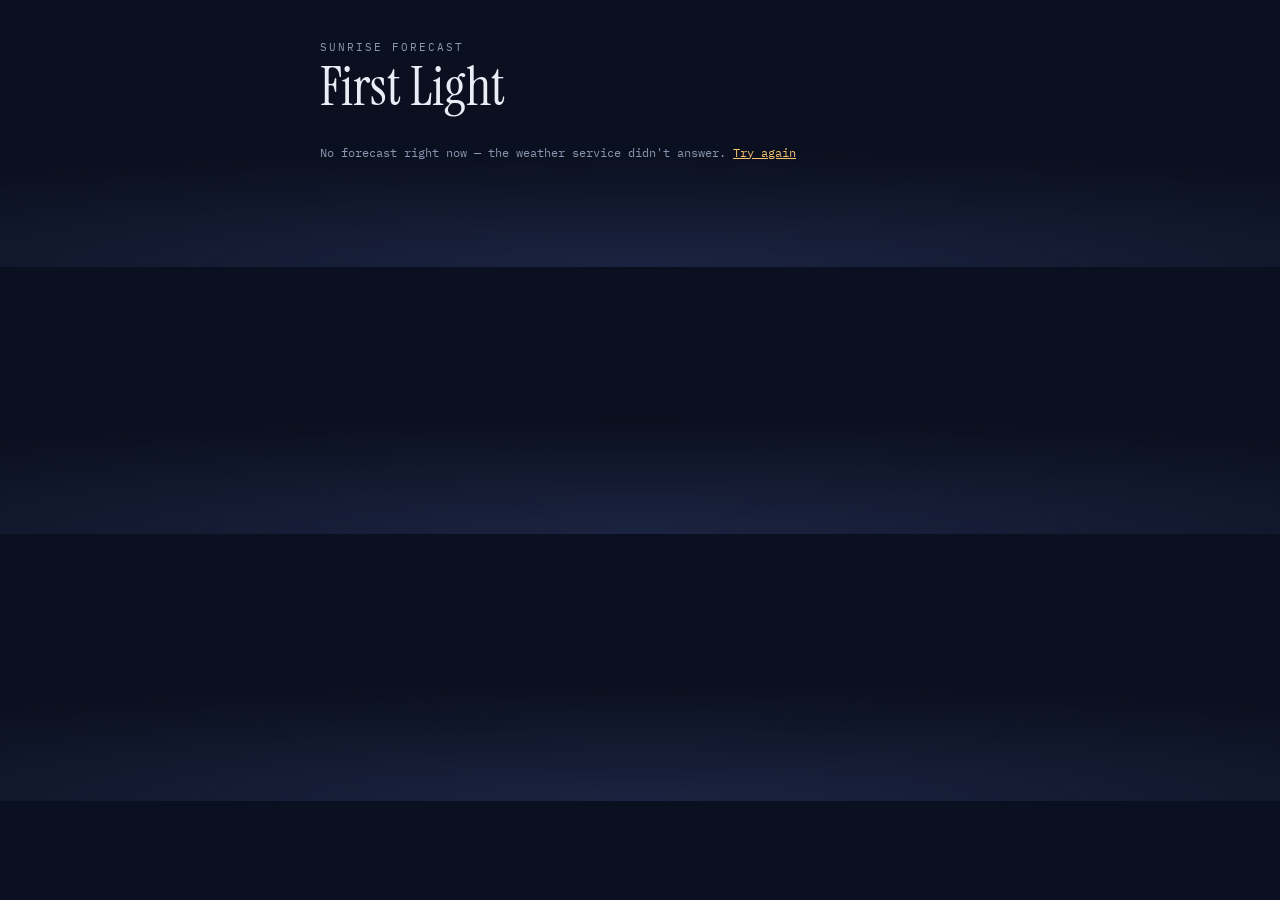
==== static/index.html @ 0129e3b0 "Basic working version of golden hour app" ====
<!DOCTYPE html>
<html lang="en">
<head>
<meta charset="utf-8">
<meta name="viewport" content="width=device-width, initial-scale=1">
<meta name="theme-color" content="#0b1020">
<title>First Light</title>
<link rel="preconnect" href="https://fonts.googleapis.com">
<link rel="preconnect" href="https://fonts.gstatic.com" crossorigin>
<link href="https://fonts.googleapis.com/css2?family=Instrument+Serif:ital@0;1&family=IBM+Plex+Mono:wght@400;500&family=IBM+Plex+Sans:wght@400;500&display=swap" rel="stylesheet">
<style>
  :root {
    --night:    #0b1020;
    --card:     #141b2e;
    --line:     #232c44;
    --frost:    #e9edf6;
    --haze:     #8b97b0;
    --ember:    #ff8a5b;
    --gold:     #f5c26b;

    --display: "Instrument Serif", Georgia, serif;
    --body:    "IBM Plex Sans", system-ui, sans-serif;
    --mono:    "IBM Plex Mono", ui-monospace, monospace;
  }

  * { box-sizing: border-box; }

  body {
    margin: 0;
    padding: 2.5rem 1.25rem 4rem;
    background: var(--night);
    background-image: radial-gradient(120% 60% at 50% 100%, #1b2340 0%, transparent 70%);
    color: var(--frost);
    font-family: var(--body);
    -webkit-font-smoothing: antialiased;
  }

  main { max-width: 40rem; margin: 0 auto; }

  /* ---- masthead ---- */
  .eyebrow {
    font-family: var(--mono);
    font-size: .7rem;
    letter-spacing: .18em;
    text-transform: uppercase;
    color: var(--haze);
    margin: 0 0 .4rem;
  }
  h1 {
    font-family: var(--display);
    font-weight: 400;
    font-size: clamp(2.4rem, 9vw, 3.4rem);
    line-height: 1;
    margin: 0 0 1.75rem;
  }

  /* ---- hero: the one morning worth the alarm ---- */
  .hero {
    border: 1px solid var(--line);
    border-radius: 14px;
    padding: 1.5rem 1.4rem;
    margin-bottom: 2rem;
    background:
      linear-gradient(180deg, rgba(255,138,91,.11), rgba(255,138,91,0) 65%),
      var(--card);
    opacity: 0;
    animation: rise .7s cubic-bezier(.2,.7,.3,1) forwards;
  }
  .hero .label {
    font-family: var(--mono);
    font-size: .7rem;
    letter-spacing: .16em;
    text-transform: uppercase;
    color: var(--ember);
    margin: 0 0 .5rem;
  }
  .hero .day {
    font-family: var(--display);
    font-size: clamp(2rem, 8vw, 2.6rem);
    line-height: 1.05;
    margin: 0;
  }
  .hero .day em { font-style: italic; color: var(--gold); }
  .hero .time {
    font-family: var(--mono);
    font-size: 1rem;
    color: var(--haze);
    margin: .55rem 0 .9rem;
  }
  .hero .reason { margin: 0; font-size: 1.02rem; line-height: 1.45; }

  /* ---- the week ---- */
  .week { display: flex; flex-direction: column; gap: .55rem; }

  .row {
    display: grid;
    grid-template-columns: 6px 1fr auto;
    gap: 0 1rem;
    align-items: center;
    background: var(--card);
    border: 1px solid var(--line);
    border-radius: 11px;
    padding: .85rem 1rem .85rem 0;
    overflow: hidden;
    opacity: 0;
    animation: rise .55s cubic-bezier(.2,.7,.3,1) forwards;
  }
  .row.is-best { border-color: rgba(245,194,107,.45); }

  /* signature: the strip IS the predicted sky, banded by score */
  .horizon { align-self: stretch; border-radius: 0 3px 3px 0; }

  .day-name { font-size: 1rem; margin: 0 0 .15rem; }
  .row .meta {
    font-family: var(--mono);
    font-size: .74rem;
    color: var(--haze);
    margin: 0;
  }
  .row .reason { font-size: .84rem; color: var(--haze); margin: .3rem 0 0; }

  .score {
    font-family: var(--mono);
    font-size: 1.55rem;
    font-weight: 500;
    font-variant-numeric: tabular-nums;
    line-height: 1;
  }

  /* ---- rating ---- */
  .rate { display: flex; gap: .4rem; margin-top: .55rem; }
  .rate button {
    font: inherit;
    font-size: .78rem;
    color: var(--haze);
    background: transparent;
    border: 1px solid var(--line);
    border-radius: 7px;
    padding: .25rem .6rem;
    cursor: pointer;
    transition: border-color .15s, color .15s;
  }
  .rate button:hover { border-color: var(--haze); color: var(--frost); }
  .rate button[aria-pressed="true"] { border-color: var(--gold); color: var(--gold); }
  .rate .done { border: 0; padding-left: 0; color: var(--gold); cursor: default; }
  :focus-visible { outline: 2px solid var(--gold); outline-offset: 2px; }

  /* ---- states ---- */
  .note {
    font-family: var(--mono);
    font-size: .78rem;
    color: var(--haze);
    line-height: 1.6;
  }
  .note button {
    font: inherit;
    color: var(--gold);
    background: none;
    border: 0;
    padding: 0;
    text-decoration: underline;
    cursor: pointer;
  }
  footer { margin-top: 2.5rem; }

  @keyframes rise { to { opacity: 1; transform: none; } }
  .hero, .row { transform: translateY(10px); }
  @media (prefers-reduced-motion: reduce) {
    .hero, .row { animation: none; opacity: 1; transform: none; }
  }
</style>
</head>
<body>
<main>
  <p class="eyebrow">Sunrise forecast</p>
  <h1>First Light</h1>
  <div id="app"><p class="note">Reading the sky&hellip;</p></div>
  <footer><p class="note" id="foot"></p></footer>
</main>

<script>
const FALLBACK = { lat: 51.47, lon: -0.37 };   // Hounslow
const app  = document.getElementById("app");
const foot = document.getElementById("foot");
let coords = FALLBACK, ratings = {};

// Score bands, described as the sky they predict.
const BANDS = [
  { min: 80, name: "Full colour",  css: "linear-gradient(180deg,#ffcf7a,#ff7a59 55%,#7d3a63)" },
  { min: 60, name: "Some colour",  css: "linear-gradient(180deg,#f6c07a,#d98a52 60%,#4a3a55)" },
  { min: 35, name: "Pale",         css: "linear-gradient(180deg,#a8b6cd,#7b8aa6 60%,#414d68)" },
  { min: 0,  name: "Flat grey",    css: "linear-gradient(180deg,#5b6472,#434a56 60%,#333944)" },
];
const band = s => BANDS.find(b => s >= b.min);

function getLocation() {
  return new Promise(resolve => {
    if (!navigator.geolocation) return resolve(FALLBACK);
    navigator.geolocation.getCurrentPosition(
      p => resolve({ lat: +p.coords.latitude.toFixed(2), lon: +p.coords.longitude.toFixed(2) }),
      () => resolve(FALLBACK),
      { timeout: 6000 }
    );
  });
}

async function load() {
  coords = await getLocation();
  try {
    const [f, r] = await Promise.all([
      fetch(`/api/forecast?lat=${coords.lat}&lon=${coords.lon}`),
      fetch("/api/ratings"),
    ]);
    if (!f.ok) throw new Error(await f.text());
    ratings = Object.fromEntries((await r.json()).map(x => [x.date, x.rating]));
    render(await f.json());
  } catch (e) {
    app.innerHTML = `<p class="note">No forecast right now — the weather service
      didn't answer. <button onclick="load()">Try again</button></p>`;
    console.error(e);
  }
}

function render(data) {
  const days = [...data.days];
  const best = days.find(d => d.date === data.best_date) || days[0];
  const today = new Date().toISOString().slice(0, 10);

  app.innerHTML = `
    <section class="hero">
      <p class="label">Worth the alarm</p>
      <p class="day">${best.date === today ? "This morning" : best.weekday}, <em>${best.sunrise}</em></p>
      <p class="time">${band(best.score).name} &middot; scored ${best.score} of 100</p>
      <p class="reason">${data.week_summary}</p>
    </section>
    <section class="week">${days.map(row.bind(null, data, today)).join("")}</section>`;

  document.querySelectorAll(".row").forEach((el, i) => {
    el.style.animationDelay = `${120 + i * 45}ms`;
  });
  app.querySelectorAll("[data-rate]").forEach(b => b.onclick = () => rate(b));

  foot.textContent =
    `${coords.lat}, ${coords.lon} · scored ${data.source === "llm" ? "by model" : "by rules only"} `
    + `at ${data.generated.slice(11, 16)} · data from Open-Meteo`;
}

function row(data, today, d) {
  const past = d.date <= today;
  const rated = ratings[d.date];
  return `
    <article class="row ${d.date === data.best_date ? "is-best" : ""}">
      <div class="horizon" style="background:${band(d.score).css}"></div>
      <div>
        <p class="day-name">${d.date === today ? "Today" : d.weekday}</p>
        <p class="meta">${d.sunrise} &middot; ${band(d.score).name}</p>
        <p class="reason">${d.reason}</p>
        ${past ? rateHTML(d.date, rated) : ""}
      </div>
      <div class="score">${d.score}</div>
    </article>`;
}

function rateHTML(date, rated) {
  if (rated) return `<p class="rate"><span class="done">Logged
    ${rated === 1 ? "as good" : "as a dud"}</span></p>`;
  return `<div class="rate">
    <button data-rate="1"  data-date="${date}">Was good</button>
    <button data-rate="-1" data-date="${date}">Wasn't</button>
  </div>`;
}

async function rate(btn) {
  const { date, rate: rating } = btn.dataset;
  btn.setAttribute("aria-pressed", "true");
  try {
    const res = await fetch("/api/rate", {
      method: "POST",
      headers: { "Content-Type": "application/json" },
      body: JSON.stringify({ date, rating: +rating, ...coords }),
    });
    if (!res.ok) throw new Error(await res.text());
    ratings[date] = +rating;
    btn.closest(".rate").outerHTML = rateHTML(date, +rating);
  } catch (e) {
    btn.closest(".rate").innerHTML =
      `<span class="done" style="color:var(--ember)">Didn't save — try again</span>`;
    console.error(e);
  }
}

load();
</script>
</body>
</html>
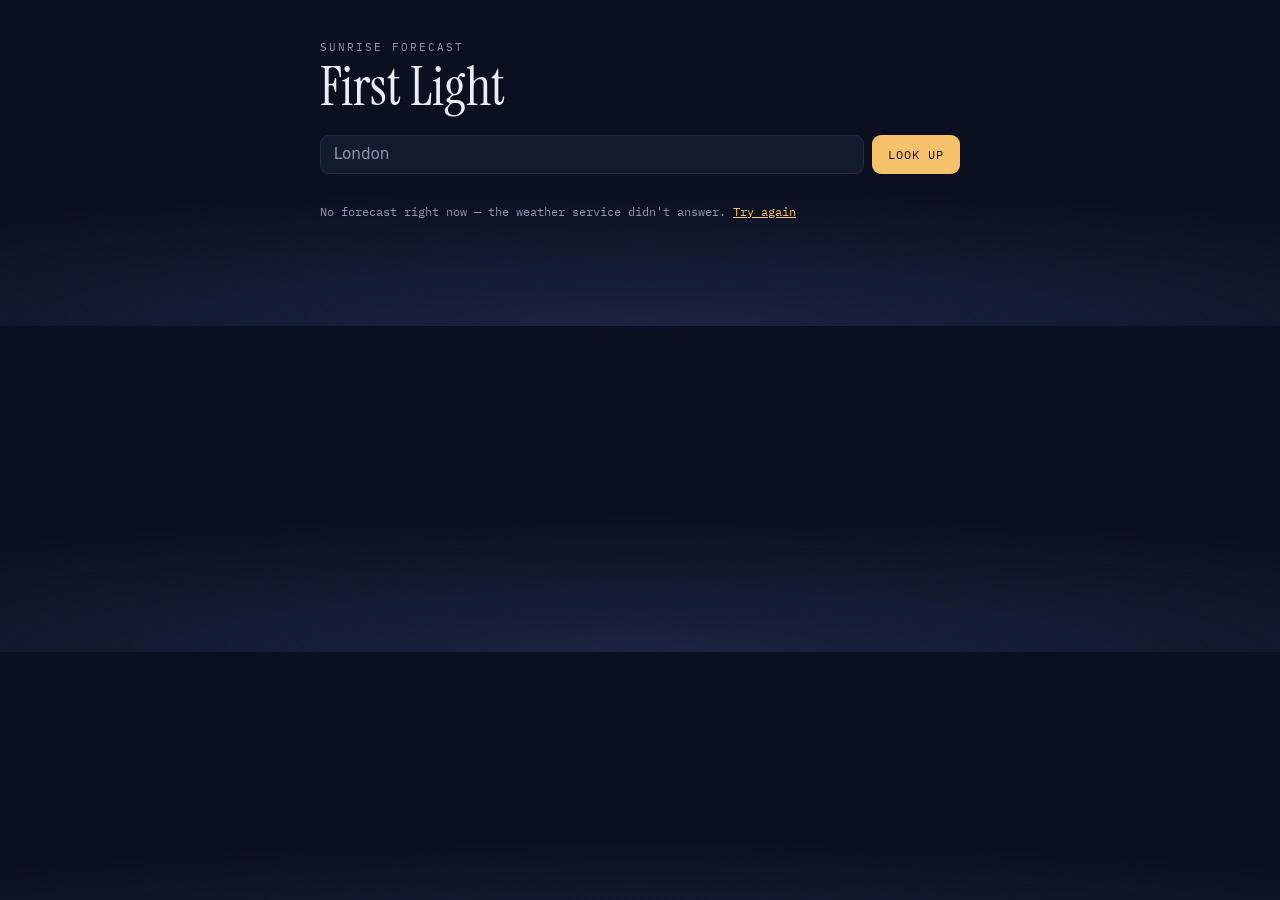
==== commit 4d687075: "Fixed the llm API" ====
--- a/static/index.html
+++ b/static/index.html
@@ -51,8 +51,37 @@
     font-weight: 400;
     font-size: clamp(2.4rem, 9vw, 3.4rem);
     line-height: 1;
-    margin: 0 0 1.75rem;
-  }
+    margin: 0 0 1.25rem;
+  }
+
+  /* ---- search ---- */
+  .search { display: flex; gap: .5rem; margin-bottom: 1.75rem; }
+  .search input {
+    flex: 1;
+    font-family: var(--body);
+    font-size: .95rem;
+    color: var(--frost);
+    background: var(--card);
+    border: 1px solid var(--line);
+    border-radius: 9px;
+    padding: .6rem .8rem;
+    min-width: 0;
+  }
+  .search input::placeholder { color: var(--haze); }
+  .search input:focus { outline: none; border-color: var(--haze); }
+  .search button {
+    font-family: var(--mono);
+    font-size: .78rem;
+    letter-spacing: .08em;
+    text-transform: uppercase;
+    color: var(--night);
+    background: var(--gold);
+    border: 0;
+    border-radius: 9px;
+    padding: .6rem 1rem;
+    cursor: pointer;
+  }
+  .search button:hover { background: #ffd489; }
 
   /* ---- hero: the one morning worth the alarm ---- */
   .hero {
@@ -174,15 +203,20 @@
 <main>
   <p class="eyebrow">Sunrise forecast</p>
   <h1>First Light</h1>
+  <form id="search" class="search">
+    <input id="where" type="search" placeholder="London" aria-label="Place name"
+           autocomplete="off" spellcheck="false">
+    <button type="submit">Look up</button>
+  </form>
   <div id="app"><p class="note">Reading the sky&hellip;</p></div>
   <footer><p class="note" id="foot"></p></footer>
 </main>
 
 <script>
-const FALLBACK = { lat: 51.47, lon: -0.37 };   // Hounslow
+const DEFAULT_PLACE = "London";
 const app  = document.getElementById("app");
 const foot = document.getElementById("foot");
-let coords = FALLBACK, ratings = {};
+let place = DEFAULT_PLACE, ratings = {};
 
 // Score bands, described as the sky they predict.
 const BANDS = [
@@ -193,24 +227,27 @@
 ];
 const band = s => BANDS.find(b => s >= b.min);
 
-function getLocation() {
-  return new Promise(resolve => {
-    if (!navigator.geolocation) return resolve(FALLBACK);
-    navigator.geolocation.getCurrentPosition(
-      p => resolve({ lat: +p.coords.latitude.toFixed(2), lon: +p.coords.longitude.toFixed(2) }),
-      () => resolve(FALLBACK),
-      { timeout: 6000 }
-    );
-  });
-}
+const form = document.getElementById("search");
+const input = document.getElementById("where");
+form.onsubmit = e => {
+  e.preventDefault();
+  const typed = input.value.trim();
+  if (typed) { place = typed; load(); }
+};
 
 async function load() {
-  coords = await getLocation();
+  app.innerHTML = `<p class="note">Reading the sky over ${place}&hellip;</p>`;
+  foot.textContent = "";
   try {
     const [f, r] = await Promise.all([
-      fetch(`/api/forecast?lat=${coords.lat}&lon=${coords.lon}`),
+      fetch(`/api/forecast?place=${encodeURIComponent(place)}`),
       fetch("/api/ratings"),
     ]);
+    if (f.status === 404) {
+      const { detail } = await f.json();
+      app.innerHTML = `<p class="note">${detail}</p>`;
+      return;
+    }
     if (!f.ok) throw new Error(await f.text());
     ratings = Object.fromEntries((await r.json()).map(x => [x.date, x.rating]));
     render(await f.json());
@@ -224,7 +261,7 @@
 function render(data) {
   const days = [...data.days];
   const best = days.find(d => d.date === data.best_date) || days[0];
-  const today = new Date().toISOString().slice(0, 10);
+  const today = new Date().toLocaleDateString("en-CA");
 
   app.innerHTML = `
     <section class="hero">
@@ -241,7 +278,7 @@
   app.querySelectorAll("[data-rate]").forEach(b => b.onclick = () => rate(b));
 
   foot.textContent =
-    `${coords.lat}, ${coords.lon} · scored ${data.source === "llm" ? "by model" : "by rules only"} `
+    `${data.place} · scored ${data.source === "llm" ? "by model" : "by rules only"} `
     + `at ${data.generated.slice(11, 16)} · data from Open-Meteo`;
 }
 
@@ -277,7 +314,7 @@
     const res = await fetch("/api/rate", {
       method: "POST",
       headers: { "Content-Type": "application/json" },
-      body: JSON.stringify({ date, rating: +rating, ...coords }),
+      body: JSON.stringify({ date, rating: +rating, place }),
     });
     if (!res.ok) throw new Error(await res.text());
     ratings[date] = +rating;
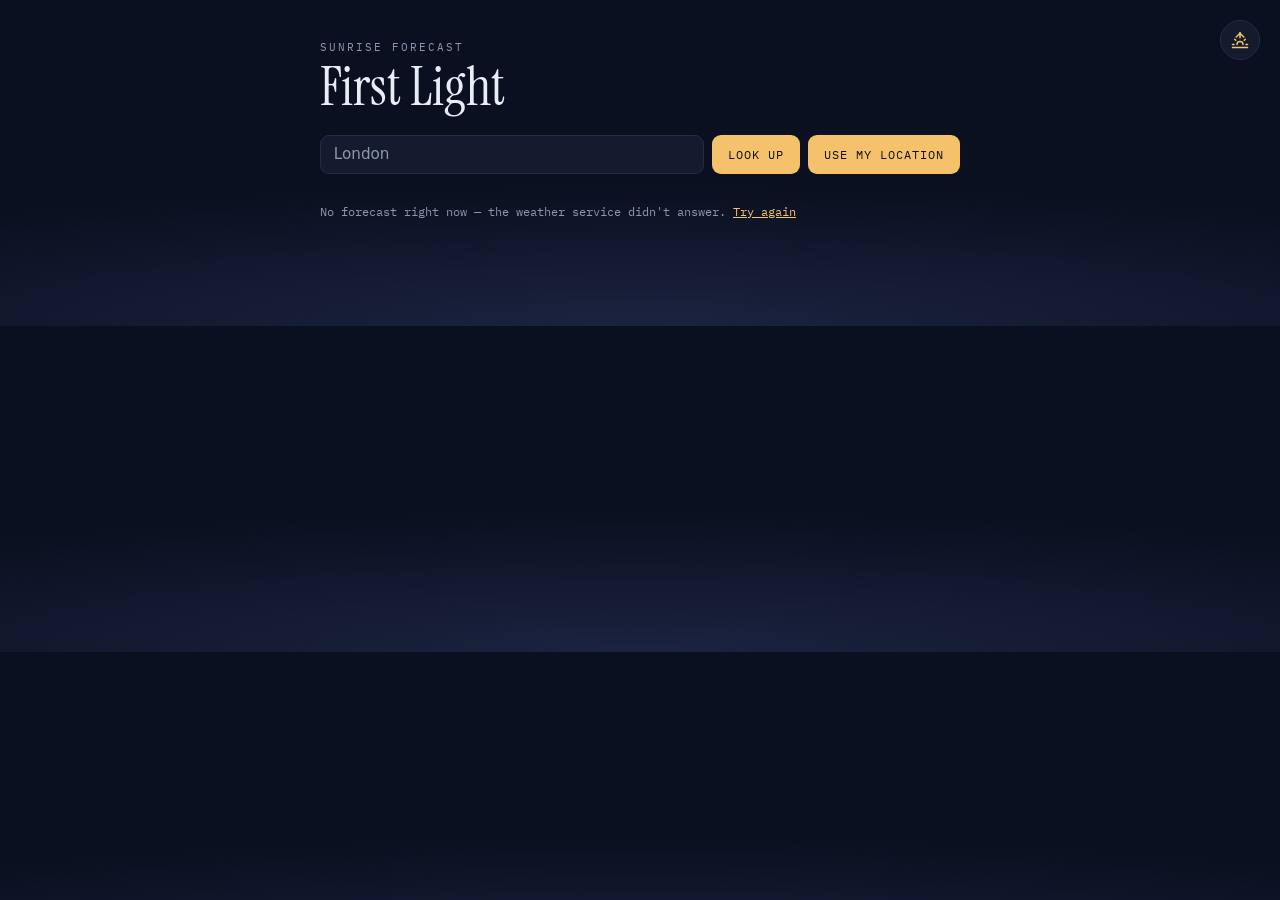
==== commit f815947d: "Added broken sunset/sunrise toggle" ====
--- a/static/index.html
+++ b/static/index.html
@@ -35,7 +35,46 @@
     -webkit-font-smoothing: antialiased;
   }
 
+  /* Theme variants: light for sunrise/day, dark for sunset/night */
+  body[data-theme="sunrise"], body[data-theme="day"] {
+    --night: #fff8f2; /* page background (light) */
+    --card: #ffffff;
+    --line: #e6e6e9;
+    --frost: #0b1020; /* primary text */
+    --haze: #6b7280;  /* muted text */
+    --ember: #ff6a3d; /* accent */
+    --gold: #d97706;
+    background: var(--night);
+    background-image: radial-gradient(120% 60% at 50% 0%, #fff4e6 0%, transparent 60%);
+    color: var(--frost);
+  }
+
+  body[data-theme="sunset"], body[data-theme="night"] {
+    /* keep the existing darker palette (defaults are set in :root) */
+  }
+
   main { max-width: 40rem; margin: 0 auto; }
+
+  /* ---- theme toggle ---- */
+  .theme-toggle {
+    position: fixed;
+    top: 1.25rem;
+    right: 1.25rem;
+    width: 2.5rem;
+    height: 2.5rem;
+    display: flex;
+    align-items: center;
+    justify-content: center;
+    border: 1px solid var(--line);
+    border-radius: 50%;
+    background: var(--card);
+    color: var(--gold);
+    cursor: pointer;
+    z-index: 20;
+    transition: border-color .15s, transform .15s;
+  }
+  .theme-toggle:hover { border-color: var(--haze); transform: scale(1.06); }
+  .theme-toggle svg { width: 18px; height: 18px; display: block; }
 
   /* ---- masthead ---- */
   .eyebrow {
@@ -103,6 +142,13 @@
     color: var(--ember);
     margin: 0 0 .5rem;
   }
+  .hero .location {
+    font-family: var(--mono);
+    font-size: .9rem;
+    letter-spacing: .08em;
+    color: var(--gold);
+    margin: 0 0 .65rem;
+  }
   .hero .day {
     font-family: var(--display);
     font-size: clamp(2rem, 8vw, 2.6rem);
@@ -200,6 +246,10 @@
 </style>
 </head>
 <body>
+<button id="theme-toggle" class="theme-toggle" type="button" aria-label="Switch to sunset (dark) mode" title="Switch to sunset (dark) mode">
+  <svg id="theme-icon" viewBox="0 0 24 24" fill="none" stroke="currentColor" stroke-width="2"
+       stroke-linecap="round" stroke-linejoin="round"></svg>
+</button>
 <main>
   <p class="eyebrow">Sunrise forecast</p>
   <h1>First Light</h1>
@@ -207,6 +257,7 @@
     <input id="where" type="search" placeholder="London" aria-label="Place name"
            autocomplete="off" spellcheck="false">
     <button type="submit">Look up</button>
+    <button type="button" id="geolocate">Use my location</button>
   </form>
   <div id="app"><p class="note">Reading the sky&hellip;</p></div>
   <footer><p class="note" id="foot"></p></footer>
@@ -216,7 +267,7 @@
 const DEFAULT_PLACE = "London";
 const app  = document.getElementById("app");
 const foot = document.getElementById("foot");
-let place = DEFAULT_PLACE, ratings = {};
+let place = DEFAULT_PLACE, ratings = {}, currentPlaceLabel = DEFAULT_PLACE;
 
 // Score bands, described as the sky they predict.
 const BANDS = [
@@ -227,13 +278,73 @@
 ];
 const band = s => BANDS.find(b => s >= b.min);
 
+// ---- theme toggle: light = sunrise, dark = sunset ----
+const THEME_KEY = "first-light-theme";
+const SUNRISE_ICON = `<path d="M12 2v7"/><path d="m4.93 10.93 1.41 1.41"/><path d="M2 18h2"/><path d="M20 18h2"/><path d="m19.07 10.93-1.41 1.41"/><path d="M22 22H2"/><path d="m17 8-5 5-5-5"/><path d="M16 18a4 4 0 0 0-8 0"/>`;
+const SUNSET_ICON  = `<path d="M12 9V2"/><path d="m4.93 10.93 1.41 1.41"/><path d="M2 18h2"/><path d="M20 18h2"/><path d="m19.07 10.93-1.41 1.41"/><path d="M22 22H2"/><path d="m7 8 5-5 5 5"/><path d="M16 18a4 4 0 0 0-8 0"/>`;
+
+const themeToggle = document.getElementById("theme-toggle");
+const themeIcon = document.getElementById("theme-icon");
+const isLightTheme = t => t === "sunrise" || t === "day";
+
+function paintThemeToggle(theme) {
+  const light = isLightTheme(theme);
+  themeIcon.innerHTML = light ? SUNRISE_ICON : SUNSET_ICON;
+  const label = `Switch to ${light ? "sunset (dark)" : "sunrise (light)"} mode`;
+  themeToggle.setAttribute("aria-label", label);
+  themeToggle.title = label;
+}
+
+function setTheme(theme) {
+  document.body.dataset.theme = theme;
+  paintThemeToggle(theme);
+}
+
+themeToggle.onclick = () => {
+  const next = isLightTheme(document.body.dataset.theme) ? "sunset" : "sunrise";
+  localStorage.setItem(THEME_KEY, next);
+  setTheme(next);
+};
+
 const form = document.getElementById("search");
 const input = document.getElementById("where");
+const geoButton = document.getElementById("geolocate");
 form.onsubmit = e => {
   e.preventDefault();
   const typed = input.value.trim();
-  if (typed) { place = typed; load(); }
+  if (typed) { place = typed; currentPlaceLabel = typed; load(); }
 };
+geoButton.onclick = () => useMyLocation();
+
+async function useMyLocation() {
+  if (!navigator.geolocation) {
+    app.innerHTML = `<p class="note">Geolocation is not supported by your browser.</p>`;
+    return;
+  }
+  app.innerHTML = `<p class="note">Finding your location…</p>`;
+  foot.textContent = "";
+  navigator.geolocation.getCurrentPosition(async pos => {
+    const { latitude, longitude } = pos.coords;
+    try {
+      const res = await fetch(`https://geocoding-api.open-meteo.com/v1/reverse?latitude=${latitude.toFixed(2)}&longitude=${longitude.toFixed(2)}&language=en&count=1`);
+      if (!res.ok) throw new Error("Location lookup failed");
+      const data = await res.json();
+      const hit = data.results && data.results[0];
+      if (!hit) throw new Error("No location found");
+      const label = [hit.name, hit.admin1, hit.country].filter(Boolean).join(", ");
+      place = label || DEFAULT_PLACE;
+      currentPlaceLabel = label || DEFAULT_PLACE;
+      input.value = place;
+      load();
+    } catch (error) {
+      app.innerHTML = `<p class="note">Could not resolve your location. Try searching instead.</p>`;
+      console.error(error);
+    }
+  }, err => {
+    app.innerHTML = `<p class="note">Location access denied or unavailable.</p>`;
+    console.error(err);
+  }, { timeout: 8000 });
+}
 
 async function load() {
   app.innerHTML = `<p class="note">Reading the sky over ${place}&hellip;</p>`;
@@ -266,6 +377,7 @@
   app.innerHTML = `
     <section class="hero">
       <p class="label">Worth the alarm</p>
+      <p class="location">Sunrise forecast for ${data.place || currentPlaceLabel}</p>
       <p class="day">${best.date === today ? "This morning" : best.weekday}, <em>${best.sunrise}</em></p>
       <p class="time">${band(best.score).name} &middot; scored ${best.score} of 100</p>
       <p class="reason">${data.week_summary}</p>
@@ -280,6 +392,49 @@
   foot.textContent =
     `${data.place} · scored ${data.source === "llm" ? "by model" : "by rules only"} `
     + `at ${data.generated.slice(11, 16)} · data from Open-Meteo`;
+
+  // Apply visual theme based on today's sunrise/sunset times.
+  applyTheme(data);
+}
+
+function applyTheme(data) {
+  const saved = localStorage.getItem(THEME_KEY);
+  if (saved) { setTheme(saved); return; }
+  try {
+    const today = new Date().toLocaleDateString("en-CA");
+    const todayObj = data.days.find(d => d.date === today) || data.days[0];
+    const [y, m, d] = (todayObj.date || data.days[0].date).split("-").map(Number);
+    const [srH, srM] = (todayObj.sunrise || "06:00").split(":").map(Number);
+    const [ssH, ssM] = (todayObj.sunset || "18:00").split(":").map(Number);
+    const sunrise = new Date(y, m - 1, d, srH, srM);
+    const sunset  = new Date(y, m - 1, d, ssH, ssM);
+    const now = new Date();
+
+    const sunriseStart = new Date(sunrise.getTime() - 60 * 60 * 1000); // -1h
+    const sunriseEnd   = new Date(sunrise.getTime() + 2 * 60 * 60 * 1000); // +2h
+    const sunsetStart  = new Date(sunset.getTime() - 2 * 60 * 60 * 1000); // -2h
+    const sunsetEnd    = new Date(sunset.getTime() + 60 * 60 * 1000); // +1h
+
+    if (now >= sunriseStart && now <= sunriseEnd) {
+      setTheme("sunrise");
+    } else if (now >= sunsetStart && now <= sunsetEnd) {
+      setTheme("sunset");
+    } else if (now > sunriseEnd && now < sunsetStart) {
+      // Daytime: choose light or dark depending on how close we are to sunset.
+      const midpoint = new Date((sunriseEnd.getTime() + sunsetStart.getTime()) / 2);
+      if (now >= midpoint) {
+        // Closer to evening — prefer dark / sunset presentation by default.
+        setTheme("sunset");
+      } else {
+        setTheme("day");
+      }
+    } else {
+      setTheme("night");
+    }
+  } catch (e) {
+    // fallback: leave default
+    console.warn("Theme application failed:", e);
+  }
 }
 
 function row(data, today, d) {
@@ -326,6 +481,7 @@
   }
 }
 
+paintThemeToggle(localStorage.getItem(THEME_KEY) || document.body.dataset.theme || "night");
 load();
 </script>
 </body>
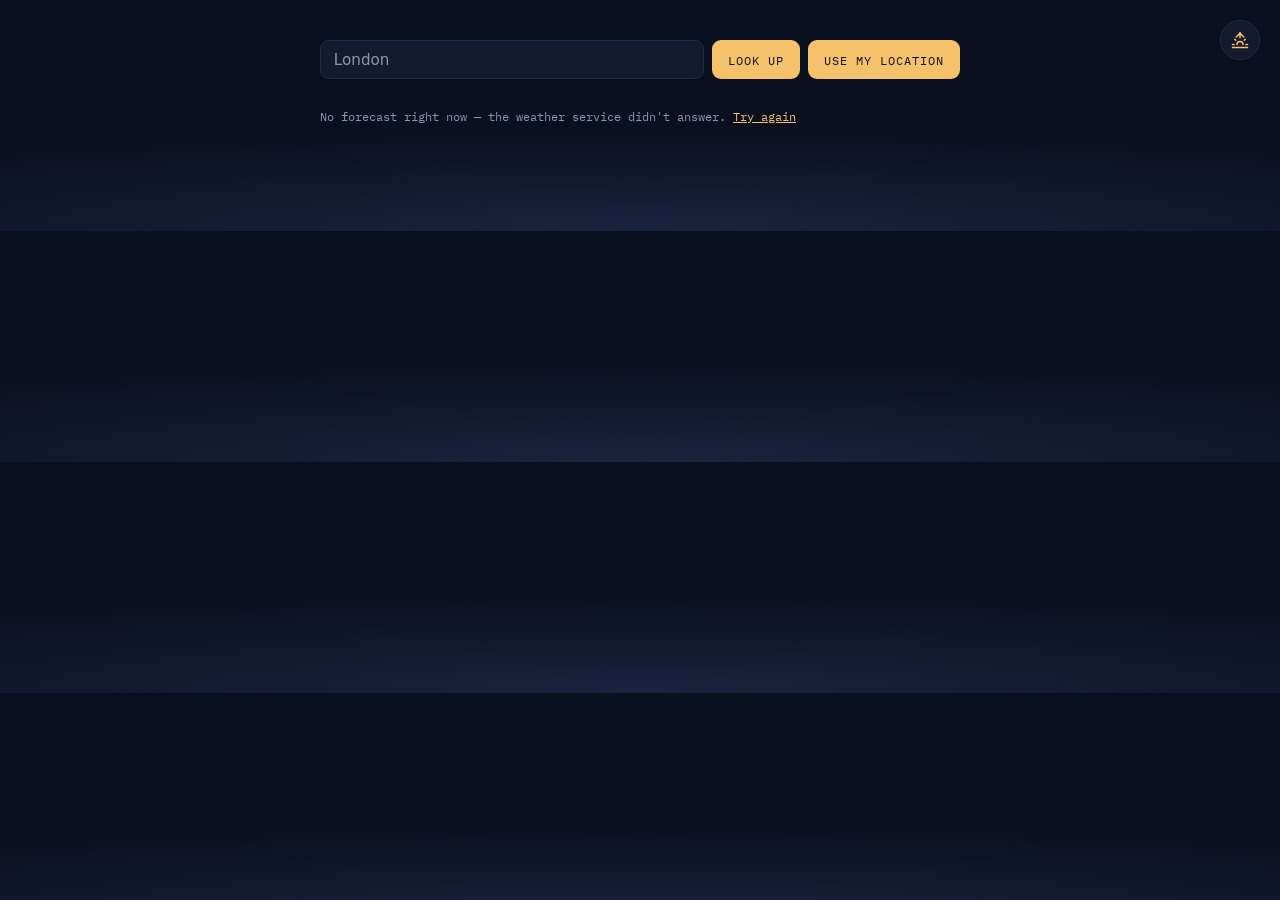
==== commit fde0e8eb: "Fixed toggle" ====
--- a/static/index.html
+++ b/static/index.html
@@ -4,7 +4,7 @@
 <meta charset="utf-8">
 <meta name="viewport" content="width=device-width, initial-scale=1">
 <meta name="theme-color" content="#0b1020">
-<title>First Light</title>
+<title>First Light — Forecast</title>
 <link rel="preconnect" href="https://fonts.googleapis.com">
 <link rel="preconnect" href="https://fonts.gstatic.com" crossorigin>
 <link href="https://fonts.googleapis.com/css2?family=Instrument+Serif:ital@0;1&family=IBM+Plex+Mono:wght@400;500&family=IBM+Plex+Sans:wght@400;500&display=swap" rel="stylesheet">
@@ -251,8 +251,6 @@
        stroke-linecap="round" stroke-linejoin="round"></svg>
 </button>
 <main>
-  <p class="eyebrow">Sunrise forecast</p>
-  <h1>First Light</h1>
   <form id="search" class="search">
     <input id="where" type="search" placeholder="London" aria-label="Place name"
            autocomplete="off" spellcheck="false">
@@ -286,6 +284,7 @@
 const themeToggle = document.getElementById("theme-toggle");
 const themeIcon = document.getElementById("theme-icon");
 const isLightTheme = t => t === "sunrise" || t === "day";
+const phaseForTheme = t => t === "sunset" || t === "night" ? "sunset" : "sunrise";
 
 function paintThemeToggle(theme) {
   const light = isLightTheme(theme);
@@ -304,11 +303,14 @@
   const next = isLightTheme(document.body.dataset.theme) ? "sunset" : "sunrise";
   localStorage.setItem(THEME_KEY, next);
   setTheme(next);
+  if (currentData) render(currentData);
 };
 
 const form = document.getElementById("search");
 const input = document.getElementById("where");
 const geoButton = document.getElementById("geolocate");
+let currentData = null;
+
 form.onsubmit = e => {
   e.preventDefault();
   const typed = input.value.trim();
@@ -361,7 +363,8 @@
     }
     if (!f.ok) throw new Error(await f.text());
     ratings = Object.fromEntries((await r.json()).map(x => [x.date, x.rating]));
-    render(await f.json());
+    currentData = await f.json();
+    render(currentData);
   } catch (e) {
     app.innerHTML = `<p class="note">No forecast right now — the weather service
       didn't answer. <button onclick="load()">Try again</button></p>`;
@@ -371,18 +374,30 @@
 
 function render(data) {
   const days = [...data.days];
-  const best = days.find(d => d.date === data.best_date) || days[0];
+  const theme = applyTheme(data);
+  const phase = data.phase || phaseForTheme(theme);
+  const phaseLabel = phase === "sunrise" ? "Sunrise forecast" : "Sunset forecast";
+  const phaseTitle = phase === "sunrise" ? "First Light" : "Last Light";
+  const phaseSummary = phase === "sunrise" ? data.sunrise_week_summary : data.sunset_week_summary;
+  const bestDate = phase === "sunrise" ? data.best_sunrise_date : data.best_sunset_date;
+  const best = days.find(d => d.date === bestDate) || days[0];
+  const bestScore = best[phase]?.scores?.score ?? best.score;
+  const bestReason = best[phase]?.scores?.reason ?? best.reason;
   const today = new Date().toLocaleDateString("en-CA");
 
+  document.title = `${phaseTitle} — First Light`;
   app.innerHTML = `
+    <section class="phase-head">
+      <p class="eyebrow">${phaseLabel}</p>
+      <h1>${phaseTitle}</h1>
+    </section>
     <section class="hero">
-      <p class="label">Worth the alarm</p>
-      <p class="location">Sunrise forecast for ${data.place || currentPlaceLabel}</p>
-      <p class="day">${best.date === today ? "This morning" : best.weekday}, <em>${best.sunrise}</em></p>
-      <p class="time">${band(best.score).name} &middot; scored ${best.score} of 100</p>
-      <p class="reason">${data.week_summary}</p>
+      <p class="location">Forecast for ${data.place || currentPlaceLabel}</p>
+      <p class="day">${best.date === today ? "Today" : best.weekday}, <em>${best[phase]?.time || best.sunrise.time}</em></p>
+      <p class="time">${band(bestScore).name} &middot; scored ${bestScore} of 100</p>
+      <p class="reason">${phaseSummary}</p>
     </section>
-    <section class="week">${days.map(row.bind(null, data, today)).join("")}</section>`;
+    <section class="week">${days.map(row.bind(null, data, phase, bestDate, today)).join("")}</section>`;
 
   document.querySelectorAll(".row").forEach((el, i) => {
     el.style.animationDelay = `${120 + i * 45}ms`;
@@ -392,20 +407,17 @@
   foot.textContent =
     `${data.place} · scored ${data.source === "llm" ? "by model" : "by rules only"} `
     + `at ${data.generated.slice(11, 16)} · data from Open-Meteo`;
-
-  // Apply visual theme based on today's sunrise/sunset times.
-  applyTheme(data);
 }
 
 function applyTheme(data) {
   const saved = localStorage.getItem(THEME_KEY);
-  if (saved) { setTheme(saved); return; }
+  if (saved) { setTheme(saved); return saved; }
   try {
     const today = new Date().toLocaleDateString("en-CA");
     const todayObj = data.days.find(d => d.date === today) || data.days[0];
     const [y, m, d] = (todayObj.date || data.days[0].date).split("-").map(Number);
-    const [srH, srM] = (todayObj.sunrise || "06:00").split(":").map(Number);
-    const [ssH, ssM] = (todayObj.sunset || "18:00").split(":").map(Number);
+    const [srH, srM] = (todayObj.sunrise?.time || "06:00").split(":").map(Number);
+    const [ssH, ssM] = (todayObj.sunset?.time || "18:00").split(":").map(Number);
     const sunrise = new Date(y, m - 1, d, srH, srM);
     const sunset  = new Date(y, m - 1, d, ssH, ssM);
     const now = new Date();
@@ -417,39 +429,40 @@
 
     if (now >= sunriseStart && now <= sunriseEnd) {
       setTheme("sunrise");
+      return "sunrise";
     } else if (now >= sunsetStart && now <= sunsetEnd) {
       setTheme("sunset");
+      return "sunset";
     } else if (now > sunriseEnd && now < sunsetStart) {
-      // Daytime: choose light or dark depending on how close we are to sunset.
-      const midpoint = new Date((sunriseEnd.getTime() + sunsetStart.getTime()) / 2);
-      if (now >= midpoint) {
-        // Closer to evening — prefer dark / sunset presentation by default.
-        setTheme("sunset");
-      } else {
-        setTheme("day");
-      }
+      setTheme("day");
+      return "day";
     } else {
       setTheme("night");
+      return "night";
     }
   } catch (e) {
     // fallback: leave default
     console.warn("Theme application failed:", e);
-  }
-}
-
-function row(data, today, d) {
+    return document.body.dataset.theme || "night";
+  }
+}
+
+function row(data, phase, bestDate, today, d) {
   const past = d.date <= today;
   const rated = ratings[d.date];
+  const phaseData = d[phase] || d.sunrise;
+  const score = phaseData.scores?.score ?? d.score;
+  const reason = phaseData.scores?.reason ?? d.reason;
   return `
-    <article class="row ${d.date === data.best_date ? "is-best" : ""}">
-      <div class="horizon" style="background:${band(d.score).css}"></div>
+    <article class="row ${d.date === bestDate ? "is-best" : ""}">
+      <div class="horizon" style="background:${band(score).css}"></div>
       <div>
         <p class="day-name">${d.date === today ? "Today" : d.weekday}</p>
-        <p class="meta">${d.sunrise} &middot; ${band(d.score).name}</p>
-        <p class="reason">${d.reason}</p>
+        <p class="meta">${phaseData.time} &middot; ${band(score).name}</p>
+        <p class="reason">${reason}</p>
         ${past ? rateHTML(d.date, rated) : ""}
       </div>
-      <div class="score">${d.score}</div>
+      <div class="score">${score}</div>
     </article>`;
 }
 
@@ -481,7 +494,8 @@
   }
 }
 
-paintThemeToggle(localStorage.getItem(THEME_KEY) || document.body.dataset.theme || "night");
+const initialTheme = localStorage.getItem(THEME_KEY) || document.body.dataset.theme || "night";
+setTheme(initialTheme);
 load();
 </script>
 </body>
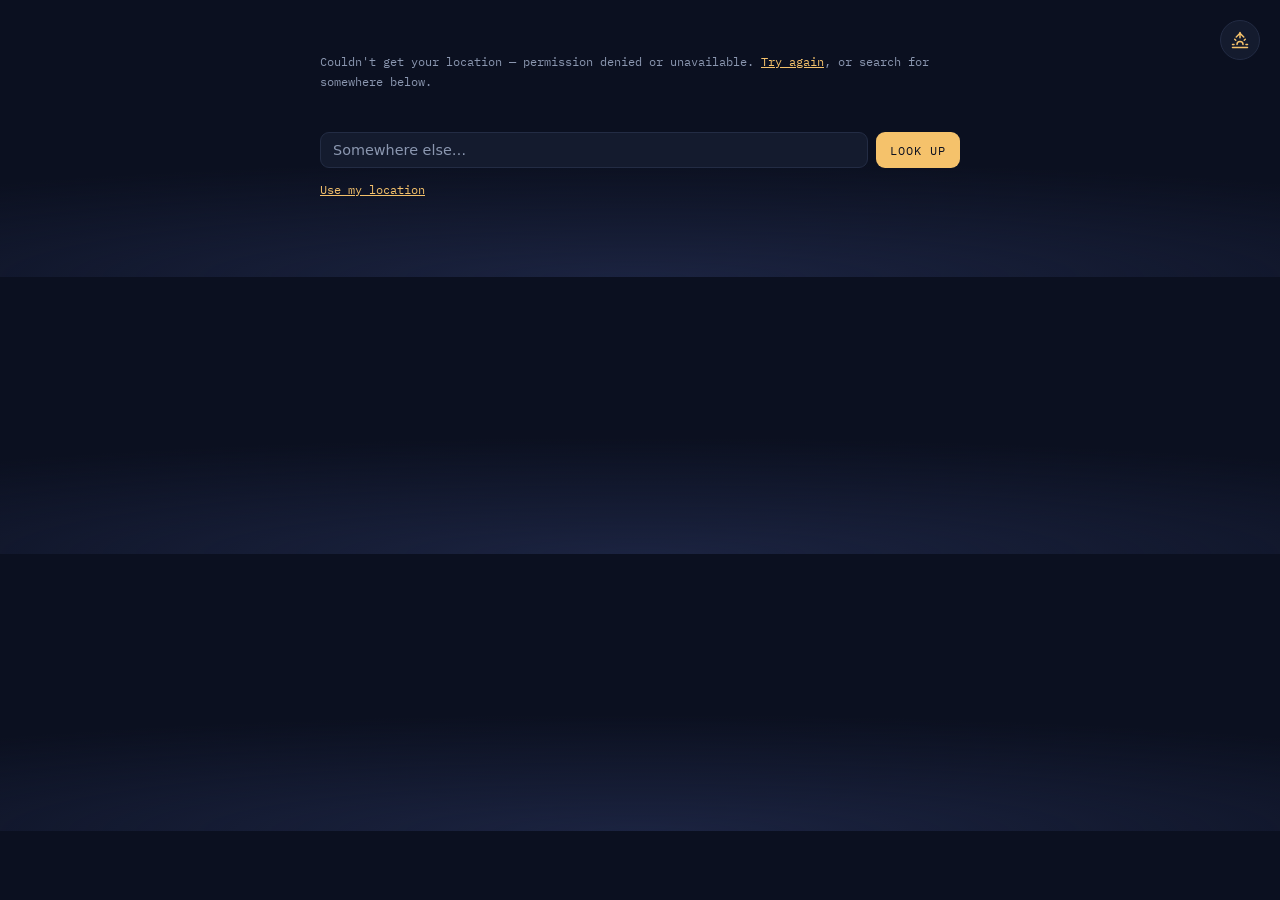
==== commit f1b3b04c: "Working lat/long to city converter" ====
--- a/static/index.html
+++ b/static/index.html
@@ -37,13 +37,13 @@
 
   /* Theme variants: light for sunrise/day, dark for sunset/night */
   body[data-theme="sunrise"], body[data-theme="day"] {
-    --night: #fff8f2; /* page background (light) */
+    --night: #fbf3eb; /* page background (light) */
     --card: #ffffff;
-    --line: #e6e6e9;
-    --frost: #0b1020; /* primary text */
-    --haze: #6b7280;  /* muted text */
-    --ember: #ff6a3d; /* accent */
-    --gold: #d97706;
+    --line: #d7c7b6;
+    --frost: #111827; /* primary text */
+    --haze: #505765;  /* muted text */
+    --ember: #f97316; /* accent */
+    --gold: #b45309;
     background: var(--night);
     background-image: radial-gradient(120% 60% at 50% 0%, #fff4e6 0%, transparent 60%);
     color: var(--frost);
@@ -93,34 +93,22 @@
     margin: 0 0 1.25rem;
   }
 
-  /* ---- search ---- */
-  .search { display: flex; gap: .5rem; margin-bottom: 1.75rem; }
-  .search input {
-    flex: 1;
-    font-family: var(--body);
-    font-size: .95rem;
-    color: var(--frost);
-    background: var(--card);
-    border: 1px solid var(--line);
-    border-radius: 9px;
-    padding: .6rem .8rem;
-    min-width: 0;
-  }
-  .search input::placeholder { color: var(--haze); }
-  .search input:focus { outline: none; border-color: var(--haze); }
-  .search button {
+  /* ---- locate ---- */
+  .locate { margin: 0 0 1.75rem; }
+  .locate button {
     font-family: var(--mono);
     font-size: .78rem;
     letter-spacing: .08em;
     text-transform: uppercase;
-    color: var(--night);
-    background: var(--gold);
-    border: 0;
+    color: var(--haze);
+    background: transparent;
+    border: 1px solid var(--line);
     border-radius: 9px;
-    padding: .6rem 1rem;
+    padding: .55rem .9rem;
     cursor: pointer;
-  }
-  .search button:hover { background: #ffd489; }
+    transition: border-color .15s, color .15s;
+  }
+  .locate button:hover { color: var(--frost); border-color: var(--haze); }
 
   /* ---- hero: the one morning worth the alarm ---- */
   .hero {
@@ -237,6 +225,32 @@
     cursor: pointer;
   }
   footer { margin-top: 2.5rem; }
+  .search { display: flex; gap: .5rem; margin: 1rem 0 .75rem; }
+  .search input {
+    flex: 1;
+    font-family: var(--body);
+    font-size: .9rem;
+    color: var(--frost);
+    background: var(--card);
+    border: 1px solid var(--line);
+    border-radius: 9px;
+    padding: .55rem .75rem;
+    min-width: 0;
+  }
+  .search input::placeholder { color: var(--haze); }
+  .search input:focus { outline: none; border-color: var(--haze); }
+  .search button {
+    font-family: var(--mono);
+    font-size: .72rem;
+    letter-spacing: .08em;
+    text-transform: uppercase;
+    color: var(--night);
+    background: var(--gold);
+    border: 0;
+    border-radius: 9px;
+    padding: .55rem .9rem;
+    cursor: pointer;
+  }
 
   @keyframes rise { to { opacity: 1; transform: none; } }
   .hero, .row { transform: translateY(10px); }
@@ -246,26 +260,49 @@
 </style>
 </head>
 <body>
+<script>
+  const PRELOAD_THEME_KEY = "first-light-theme";
+  const preloadTheme = localStorage.getItem(PRELOAD_THEME_KEY);
+  if (preloadTheme) {
+    document.body.dataset.theme = preloadTheme;
+  }
+</script>
 <button id="theme-toggle" class="theme-toggle" type="button" aria-label="Switch to sunset (dark) mode" title="Switch to sunset (dark) mode">
   <svg id="theme-icon" viewBox="0 0 24 24" fill="none" stroke="currentColor" stroke-width="2"
        stroke-linecap="round" stroke-linejoin="round"></svg>
 </button>
 <main>
-  <form id="search" class="search">
-    <input id="where" type="search" placeholder="London" aria-label="Place name"
-           autocomplete="off" spellcheck="false">
-    <button type="submit">Look up</button>
-    <button type="button" id="geolocate">Use my location</button>
-  </form>
   <div id="app"><p class="note">Reading the sky&hellip;</p></div>
-  <footer><p class="note" id="foot"></p></footer>
+  <footer>
+    <p class="note" id="foot"></p>
+    <form id="search" class="search">
+      <input id="where" type="search" placeholder="Somewhere else&hellip;"
+             aria-label="Place name" autocomplete="off" spellcheck="false">
+      <button type="submit">Look up</button>
+    </form>
+    <p class="note"><button type="button" id="geolocate">Use my location</button></p>
+  </footer>
 </main>
 
 <script>
-const DEFAULT_PLACE = "London";
 const app  = document.getElementById("app");
 const foot = document.getElementById("foot");
-let place = DEFAULT_PLACE, ratings = {}, currentPlaceLabel = DEFAULT_PLACE;
+const LOCATION_KEY = "first-light-location";
+
+// Remembered between visits, so GPS and the paid reverse lookup run once
+// rather than on every page load.
+function savedLocation() {
+  try { return JSON.parse(localStorage.getItem(LOCATION_KEY)); }
+  catch { return null; }
+}
+function rememberLocation(loc) {
+  where = loc;
+  try { localStorage.setItem(LOCATION_KEY, JSON.stringify(loc)); } catch {}
+}
+
+let where = savedLocation(), ratings = {};
+// Which phase the UI is currently showing - rate() logs against it.
+let currentPhase = "sunrise";
 
 // Score bands, described as the sky they predict.
 const BANDS = [
@@ -306,54 +343,74 @@
   if (currentData) render(currentData);
 };
 
+let currentData = null;
+
+// GPS + the Google reverse lookup. Runs only when there's nothing stored,
+// or when the user asks again - both cost something, so don't repeat them.
+function useMyLocation() {
+  if (!navigator.geolocation) {
+    app.innerHTML = `<p class="note">Your browser doesn't support geolocation.
+      Search for somewhere below instead.</p>`;
+    return;
+  }
+  app.innerHTML = `<p class="note">Finding your location&hellip;</p>`;
+  foot.textContent = "";
+  navigator.geolocation.getCurrentPosition(async pos => {
+    const lat = +pos.coords.latitude.toFixed(2);
+    const lon = +pos.coords.longitude.toFixed(2);
+    let place = null;
+    try {
+      const r = await fetch(`/api/whereami?lat=${lat}&lon=${lon}`);
+      if (r.ok) place = (await r.json()).place;
+    } catch (e) { console.error(e); }   // a missing name is cosmetic
+    rememberLocation({ lat, lon, place });
+    load();
+  }, err => {
+    app.innerHTML = `<p class="note">Couldn't get your location — permission denied
+      or unavailable. <button onclick="useMyLocation()">Try again</button>,
+      or search for somewhere below.</p>`;
+    console.error(err);
+  }, { timeout: 8000, maximumAge: 300000 });
+}
+
+// Free geocoder, so searching never spends the Google key. The label comes
+// back with the result, so no reverse lookup is needed either.
 const form = document.getElementById("search");
 const input = document.getElementById("where");
-const geoButton = document.getElementById("geolocate");
-let currentData = null;
-
-form.onsubmit = e => {
+form.onsubmit = async e => {
   e.preventDefault();
   const typed = input.value.trim();
-  if (typed) { place = typed; currentPlaceLabel = typed; load(); }
+  if (!typed) return;
+  app.innerHTML = `<p class="note">Looking up ${typed}&hellip;</p>`;
+  try {
+    const r = await fetch(`/api/search?q=${encodeURIComponent(typed)}`);
+    if (!r.ok) {
+      const { detail } = await r.json();
+      app.innerHTML = `<p class="note">${detail}</p>`;
+      return;
+    }
+    rememberLocation(await r.json());
+    input.value = "";
+    load();
+  } catch (err) {
+    app.innerHTML = `<p class="note">Lookup failed — try again.</p>`;
+    console.error(err);
+  }
 };
-geoButton.onclick = () => useMyLocation();
-
-async function useMyLocation() {
-  if (!navigator.geolocation) {
-    app.innerHTML = `<p class="note">Geolocation is not supported by your browser.</p>`;
-    return;
-  }
-  app.innerHTML = `<p class="note">Finding your location…</p>`;
-  foot.textContent = "";
-  navigator.geolocation.getCurrentPosition(async pos => {
-    const { latitude, longitude } = pos.coords;
-    try {
-      const res = await fetch(`https://geocoding-api.open-meteo.com/v1/reverse?latitude=${latitude.toFixed(2)}&longitude=${longitude.toFixed(2)}&language=en&count=1`);
-      if (!res.ok) throw new Error("Location lookup failed");
-      const data = await res.json();
-      const hit = data.results && data.results[0];
-      if (!hit) throw new Error("No location found");
-      const label = [hit.name, hit.admin1, hit.country].filter(Boolean).join(", ");
-      place = label || DEFAULT_PLACE;
-      currentPlaceLabel = label || DEFAULT_PLACE;
-      input.value = place;
-      load();
-    } catch (error) {
-      app.innerHTML = `<p class="note">Could not resolve your location. Try searching instead.</p>`;
-      console.error(error);
-    }
-  }, err => {
-    app.innerHTML = `<p class="note">Location access denied or unavailable.</p>`;
-    console.error(err);
-  }, { timeout: 8000 });
+
+document.getElementById("geolocate").onclick = () => useMyLocation();
+
+function query() {
+  return `lat=${where.lat}&lon=${where.lon}`;
 }
 
 async function load() {
-  app.innerHTML = `<p class="note">Reading the sky over ${place}&hellip;</p>`;
+  if (!where) return useMyLocation();
+  app.innerHTML = `<p class="note">Reading the sky&hellip;</p>`;
   foot.textContent = "";
   try {
     const [f, r] = await Promise.all([
-      fetch(`/api/forecast?place=${encodeURIComponent(place)}`),
+      fetch(`/api/forecast?${query()}`),
       fetch("/api/ratings"),
     ]);
     if (f.status === 404) {
@@ -376,6 +433,7 @@
   const days = [...data.days];
   const theme = applyTheme(data);
   const phase = data.phase || phaseForTheme(theme);
+  currentPhase = phase;
   const phaseLabel = phase === "sunrise" ? "Sunrise forecast" : "Sunset forecast";
   const phaseTitle = phase === "sunrise" ? "First Light" : "Last Light";
   const phaseSummary = phase === "sunrise" ? data.sunrise_week_summary : data.sunset_week_summary;
@@ -392,7 +450,6 @@
       <h1>${phaseTitle}</h1>
     </section>
     <section class="hero">
-      <p class="location">Forecast for ${data.place || currentPlaceLabel}</p>
       <p class="day">${best.date === today ? "Today" : best.weekday}, <em>${best[phase]?.time || best.sunrise.time}</em></p>
       <p class="time">${band(bestScore).name} &middot; scored ${bestScore} of 100</p>
       <p class="reason">${phaseSummary}</p>
@@ -405,7 +462,8 @@
   app.querySelectorAll("[data-rate]").forEach(b => b.onclick = () => rate(b));
 
   foot.textContent =
-    `${data.place} · scored ${data.source === "llm" ? "by model" : "by rules only"} `
+    `${where.place || data.place || `${data.lat}, ${data.lon}`} · `
+    + `scored ${data.source === "llm" ? "by model" : "by rules only"} `
     + `at ${data.generated.slice(11, 16)} · data from Open-Meteo`;
 }
 
@@ -482,7 +540,7 @@
     const res = await fetch("/api/rate", {
       method: "POST",
       headers: { "Content-Type": "application/json" },
-      body: JSON.stringify({ date, rating: +rating, place }),
+      body: JSON.stringify({ date, rating: +rating, lat: where.lat, lon: where.lon, phase: currentPhase }),
     });
     if (!res.ok) throw new Error(await res.text());
     ratings[date] = +rating;
@@ -496,7 +554,7 @@
 
 const initialTheme = localStorage.getItem(THEME_KEY) || document.body.dataset.theme || "night";
 setTheme(initialTheme);
-load();
+where ? load() : useMyLocation();
 </script>
 </body>
 </html>
